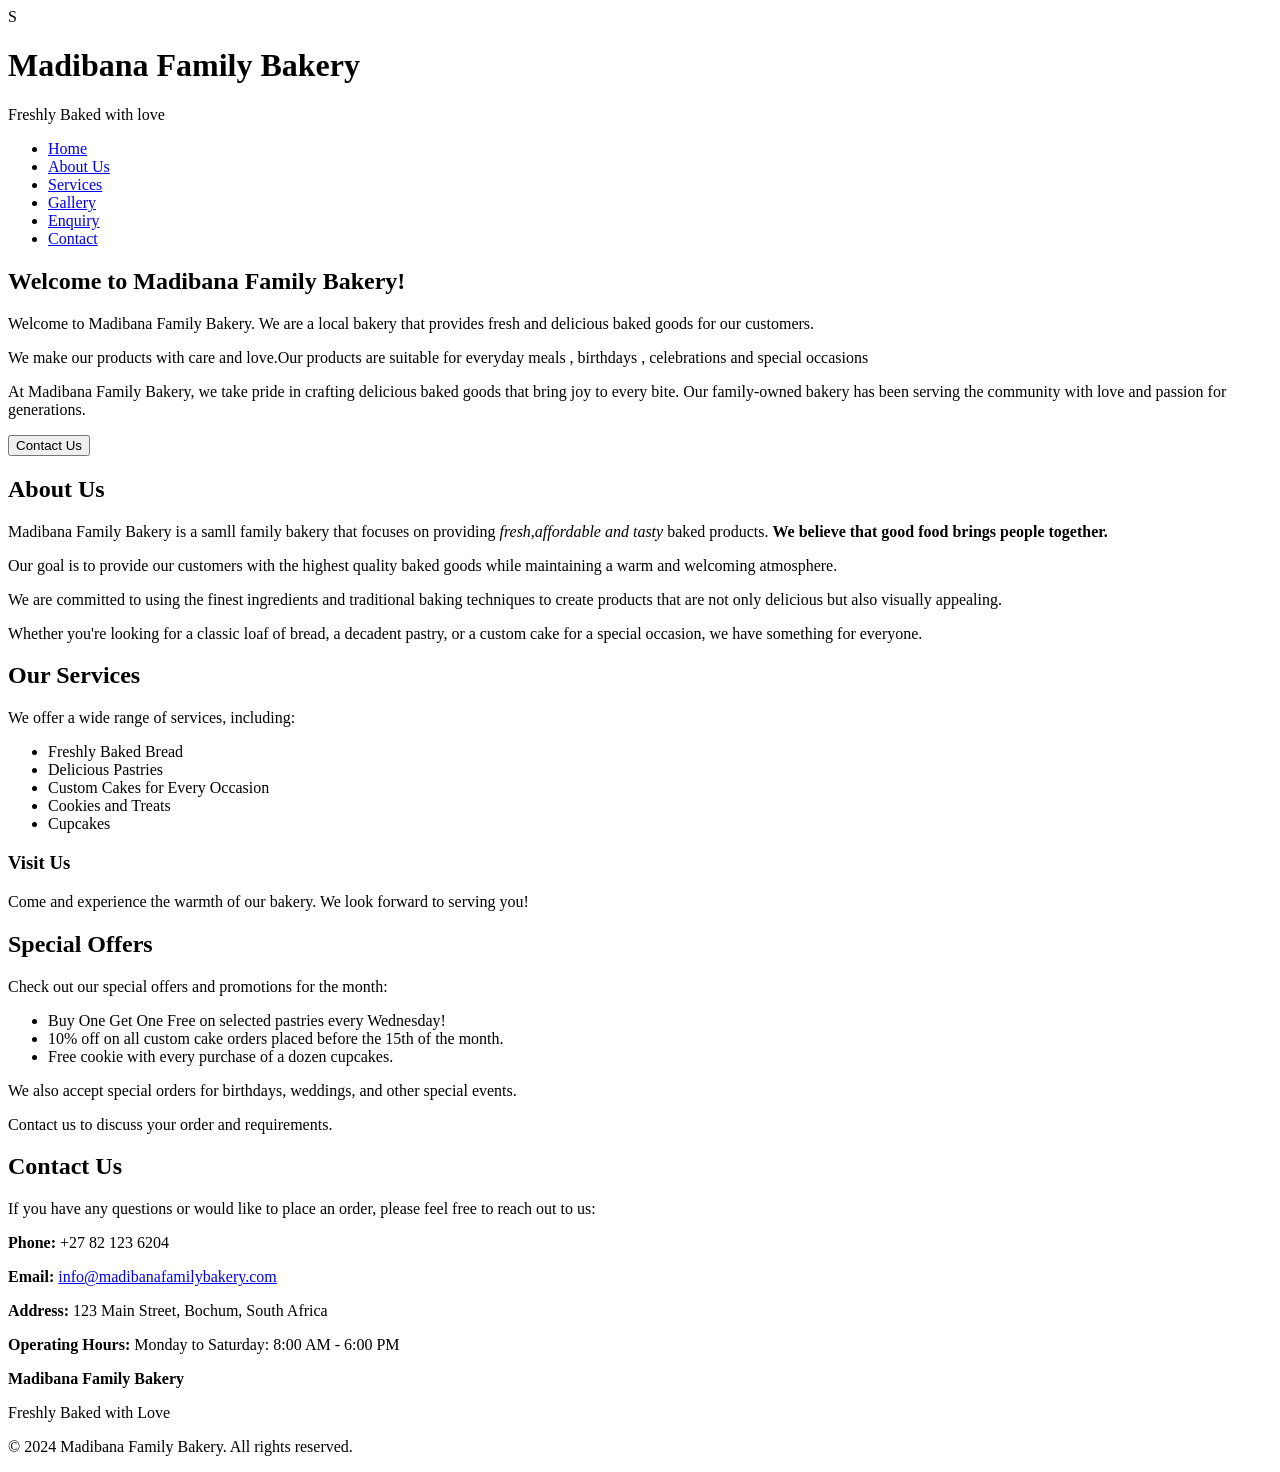
==== index.html @ b7bd1910 "entered codes from another folder" ====
<!DOCTYPE html>
<html lang="en">
<head>
    <meta charset="UTF-8">
    <meta name="viewport" content="width=device-width, initial-scale=1.0">
    <title>Madibana Family Bakery</title>
</head>

<body>

      
    <!-- Header Section -->S
    <header>

        <!---Main Heading of the website-->
        <h1>Madibana Family Bakery</h1>

        <!--slogan for the bakery-->
        <p>Freshly Baked with love </p>

    </header>
    <!-- Navigation Section -->
    <nav>

        <ul>
            <!-- Navigation links to different pages of the website -->
            <li><a href="index.html">Home</a></li>
            <li><a href="about.html">About Us</a></li>
            <li><a href="services.html">Services</a></li>
            <li><a href="gallery.html">Gallery</a></li>
            <li><a href="enquiry.html">Enquiry</a></li>
            <li><a href="contact.html">Contact</a></li>
        </ul>
    </nav>

    <!-- Main Content Section -->
    <main>
        <h2>Welcome to Madibana Family Bakery!</h2>

        <p>Welcome to Madibana Family Bakery. We are a local bakery that provides
             fresh and delicious baked goods for our customers.</p>

             <p> We make our products with care and love.Our products are suitable for everyday meals , birthdays , celebrations 
                and special occasions </p>

        <p>At Madibana Family Bakery, we take pride in crafting delicious
             baked goods that bring joy to every bite. Our family-owned bakery has been 
             serving the community with love and passion for generations.</p>

                <button onclick="window.location.href='contact.html'">Contact Us</button>
             <!--ABOUT THE BAKERY-->
             <section>  

                <h2>About Us</h2>
                <p>Madibana Family Bakery is a samll family bakery that focuses on providing <em>fresh,affordable and tasty</em> baked products.

                    <strong>We believe that good food brings people together.</strong>
                </p>
                
                <p>
                    Our goal is to provide our customers with the highest quality baked goods while maintaining a warm and welcoming atmosphere.

                </p>
                <p>
                    We are committed to using the finest ingredients and traditional baking techniques to create products that are not only 
                    delicious but also visually appealing.
                </p>
                <p>
                    Whether you're looking for a classic loaf of bread, a decadent pastry, or a custom cake for a special occasion, 
                    we have something for everyone.
                </p>

             </section>

           <!--END OF ABOUT SECTION-->


           <!--Our Products-->

           <section>
            <h2>Our Services</h2>

            <!-- List of services offered by the bakery -->
            <p>We offer a wide range of services, including:</p>
            <!--Unordered List of bakery services-->
            <ul>
                <li>Freshly Baked Bread</li>
                <li>Delicious Pastries</li>
                <li>Custom Cakes for Every Occasion</li>
                <li>Cookies and Treats</li>
                <li>Cupcakes</li>
            </ul>


           </section>
           <!--END OF PRODUCTS SECTION-->

         <h3>Visit Us</h3>
        <p>Come and experience the warmth of our bakery. We look forward to serving you!</p>


           <!---Special offers-->

              <section>

                <h2>Special Offers</h2>

                <p>Check out our special offers and promotions for the month:</p>
                <ul>
                 <li>Buy One Get One Free on selected pastries every Wednesday!</li>
                 <li>10% off on all custom cake orders placed before the 15th of the month.</li>
                 <li>Free cookie with every purchase of a dozen cupcakes.</li>
                </ul>
                <p> We also accept special orders for birthdays, weddings, and other special events.</p>
                <p>Contact us to discuss your order and requirements.</p>


                </section>

                <!--END OF SPECIAL OFFERS SECTION-->

                <!--Contact Information Section-->
                <section>
                    <h2>Contact Us</h2>
                    <p>If you have any questions or would like to place an order, please feel free to reach out to us:</p>
                    <p>
                        <strong>Phone:</strong> +27 82 123 6204
                    </p>
                    <p>
                        <strong>Email:</strong>
                        <a href="mailto:info@madibanafamilybakery.com">
                            info@madibanafamilybakery.com
                        </a>
                    </p>
                

                    <P> 
                        <strong>Address:</strong>
                         123 Main Street, Bochum, South Africa
                    </P>

                    <p>
                        <strong>Operating Hours:</strong> 
                        Monday to Saturday: 8:00 AM - 6:00 PM
                    </p>
                </section>
                
    </main>

    <!-- Footer Section -->
    <footer>
        <p>
            <strong>Madibana Family Bakery</strong>
        </p>

        <p> 
            Freshly Baked with Love
        </p>
        <p>&copy; 2024 Madibana Family Bakery. All rights reserved.</p>
    </footer>

      
</body>
</html>
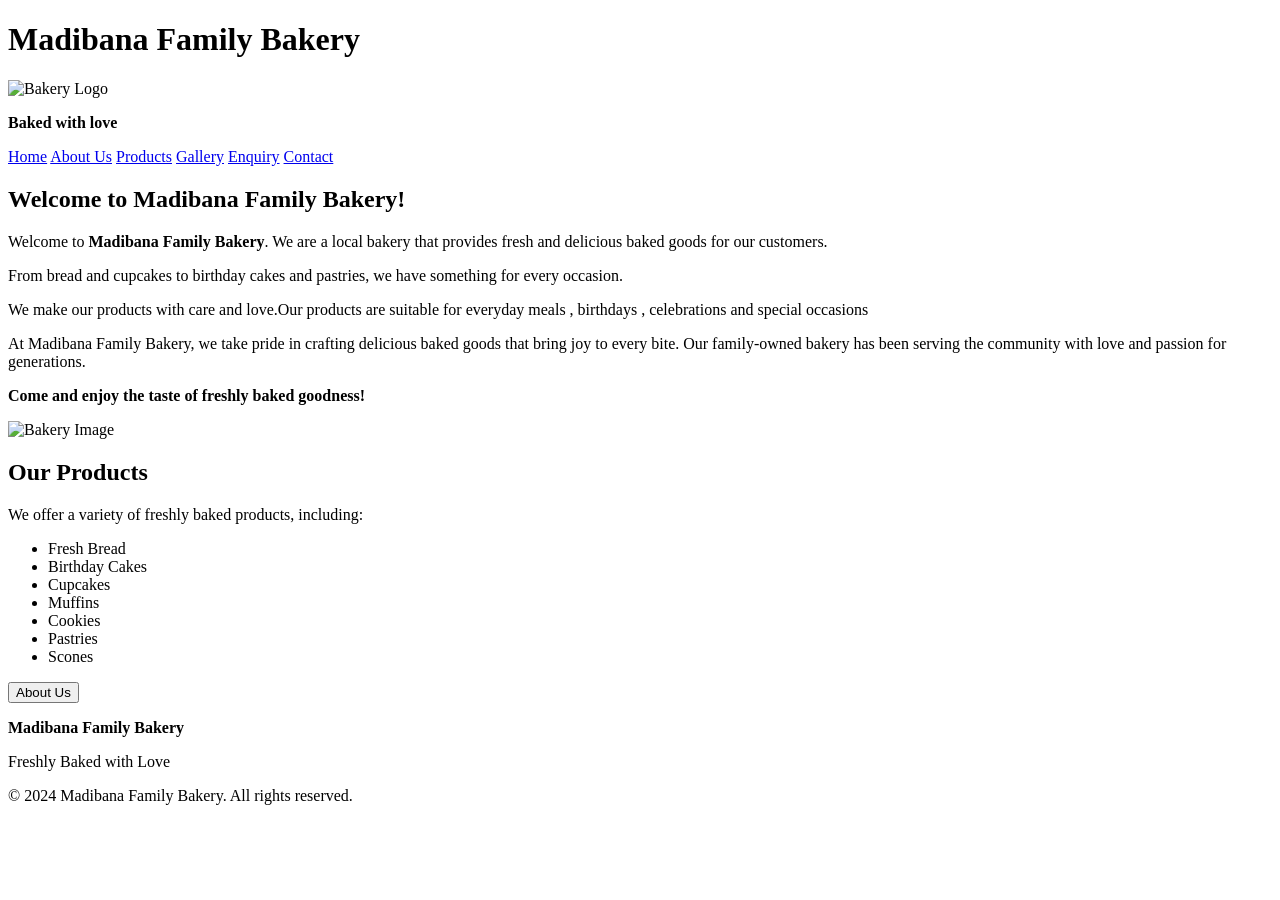
==== commit fa718520: "gallery.html and index.html adding a new folder and some changes in the home" ====
--- a/index.html
+++ b/index.html
@@ -9,144 +9,96 @@
 <body>
 
       
-    <!-- Header Section -->S
+    <!-- Header Section -->
     <header>
 
         <!---Main Heading of the website-->
         <h1>Madibana Family Bakery</h1>
-
+         <!--logo-->
+         <img src ="bakery logo.jpg"
+         alt="Bakery Logo"
+          width="400" 
+          height="400">
         <!--slogan for the bakery-->
-        <p>Freshly Baked with love </p>
-
+        <p>
+            <strong>Baked with love</strong>
+        </p>
     </header>
     <!-- Navigation Section -->
     <nav>
 
-        <ul>
+        
             <!-- Navigation links to different pages of the website -->
-            <li><a href="index.html">Home</a></li>
-            <li><a href="about.html">About Us</a></li>
-            <li><a href="services.html">Services</a></li>
-            <li><a href="gallery.html">Gallery</a></li>
-            <li><a href="enquiry.html">Enquiry</a></li>
-            <li><a href="contact.html">Contact</a></li>
-        </ul>
+            <a href="index.html">Home</a>
+            <a href="about.html">About Us</a>
+            <a href="products.html">Products</a>
+            <a href="gallery.html">Gallery</a>
+            <a href="enquiry.html">Enquiry</a>
+            <a href="contact.html">Contact</a>
+        
     </nav>
 
     <!-- Main Content Section -->
     <main>
+    <section>
         <h2>Welcome to Madibana Family Bakery!</h2>
 
-        <p>Welcome to Madibana Family Bakery. We are a local bakery that provides
+        <p>Welcome to <strong>Madibana Family Bakery</strong>. We are a local bakery that provides
              fresh and delicious baked goods for our customers.</p>
 
-             <p> We make our products with care and love.Our products are suitable for everyday meals , birthdays , celebrations 
+        <p>
+        From bread and cupcakes to birthday cakes and pastries,
+        we have something for every occasion.
+        </p>
+
+
+       <p> We make our products with care and love.Our products are suitable for everyday meals , birthdays , celebrations 
                 and special occasions </p>
 
         <p>At Madibana Family Bakery, we take pride in crafting delicious
              baked goods that bring joy to every bite. Our family-owned bakery has been 
              serving the community with love and passion for generations.</p>
 
-                <button onclick="window.location.href='contact.html'">Contact Us</button>
-             <!--ABOUT THE BAKERY-->
-             <section>  
+              <p>
+        <strong>Come and enjoy the taste of freshly baked goodness!</strong>
+             </p>
 
-                <h2>About Us</h2>
-                <p>Madibana Family Bakery is a samll family bakery that focuses on providing <em>fresh,affordable and tasty</em> baked products.
+             <!--- Image of the bakery -->
+             <img src="image of the bakery.jpg"
+             alt="Bakery Image" 
+             width="800"
+              height="550">
 
-                    <strong>We believe that good food brings people together.</strong>
-                </p>
-                
-                <p>
-                    Our goal is to provide our customers with the highest quality baked goods while maintaining a warm and welcoming atmosphere.
+         </section>
+          <!--
+             POPULAR PRODUCTS
+              -->
+        <section>
 
-                </p>
-                <p>
-                    We are committed to using the finest ingredients and traditional baking techniques to create products that are not only 
-                    delicious but also visually appealing.
-                </p>
-                <p>
-                    Whether you're looking for a classic loaf of bread, a decadent pastry, or a custom cake for a special occasion, 
-                    we have something for everyone.
-                </p>
+            <h2>Our Products</h2>
 
-             </section>
+            <p>
+                We offer a variety of freshly baked products,
+                including:
+            </p>
 
-           <!--END OF ABOUT SECTION-->
+            <!-- Unordered list -->
+            <ul>
 
+                <li>Fresh Bread</li>
+                <li>Birthday Cakes</li>
+                <li>Cupcakes</li>
+                <li>Muffins</li>
+                <li>Cookies</li>
+                <li>Pastries</li>
+                 <li>Scones</li>
 
-           <!--Our Products-->
-
-           <section>
-            <h2>Our Services</h2>
-
-            <!-- List of services offered by the bakery -->
-            <p>We offer a wide range of services, including:</p>
-            <!--Unordered List of bakery services-->
-            <ul>
-                <li>Freshly Baked Bread</li>
-                <li>Delicious Pastries</li>
-                <li>Custom Cakes for Every Occasion</li>
-                <li>Cookies and Treats</li>
-                <li>Cupcakes</li>
             </ul>
 
-
-           </section>
-           <!--END OF PRODUCTS SECTION-->
-
-         <h3>Visit Us</h3>
-        <p>Come and experience the warmth of our bakery. We look forward to serving you!</p>
-
-
-           <!---Special offers-->
-
-              <section>
-
-                <h2>Special Offers</h2>
-
-                <p>Check out our special offers and promotions for the month:</p>
-                <ul>
-                 <li>Buy One Get One Free on selected pastries every Wednesday!</li>
-                 <li>10% off on all custom cake orders placed before the 15th of the month.</li>
-                 <li>Free cookie with every purchase of a dozen cupcakes.</li>
-                </ul>
-                <p> We also accept special orders for birthdays, weddings, and other special events.</p>
-                <p>Contact us to discuss your order and requirements.</p>
-
-
-                </section>
-
-                <!--END OF SPECIAL OFFERS SECTION-->
-
-                <!--Contact Information Section-->
-                <section>
-                    <h2>Contact Us</h2>
-                    <p>If you have any questions or would like to place an order, please feel free to reach out to us:</p>
-                    <p>
-                        <strong>Phone:</strong> +27 82 123 6204
-                    </p>
-                    <p>
-                        <strong>Email:</strong>
-                        <a href="mailto:info@madibanafamilybakery.com">
-                            info@madibanafamilybakery.com
-                        </a>
-                    </p>
-                
-
-                    <P> 
-                        <strong>Address:</strong>
-                         123 Main Street, Bochum, South Africa
-                    </P>
-
-                    <p>
-                        <strong>Operating Hours:</strong> 
-                        Monday to Saturday: 8:00 AM - 6:00 PM
-                    </p>
-                </section>
-                
-    </main>
-
+           
+        </section>
+        <a href="about.html"><button>About Us</button></a>
+            
     <!-- Footer Section -->
     <footer>
         <p>
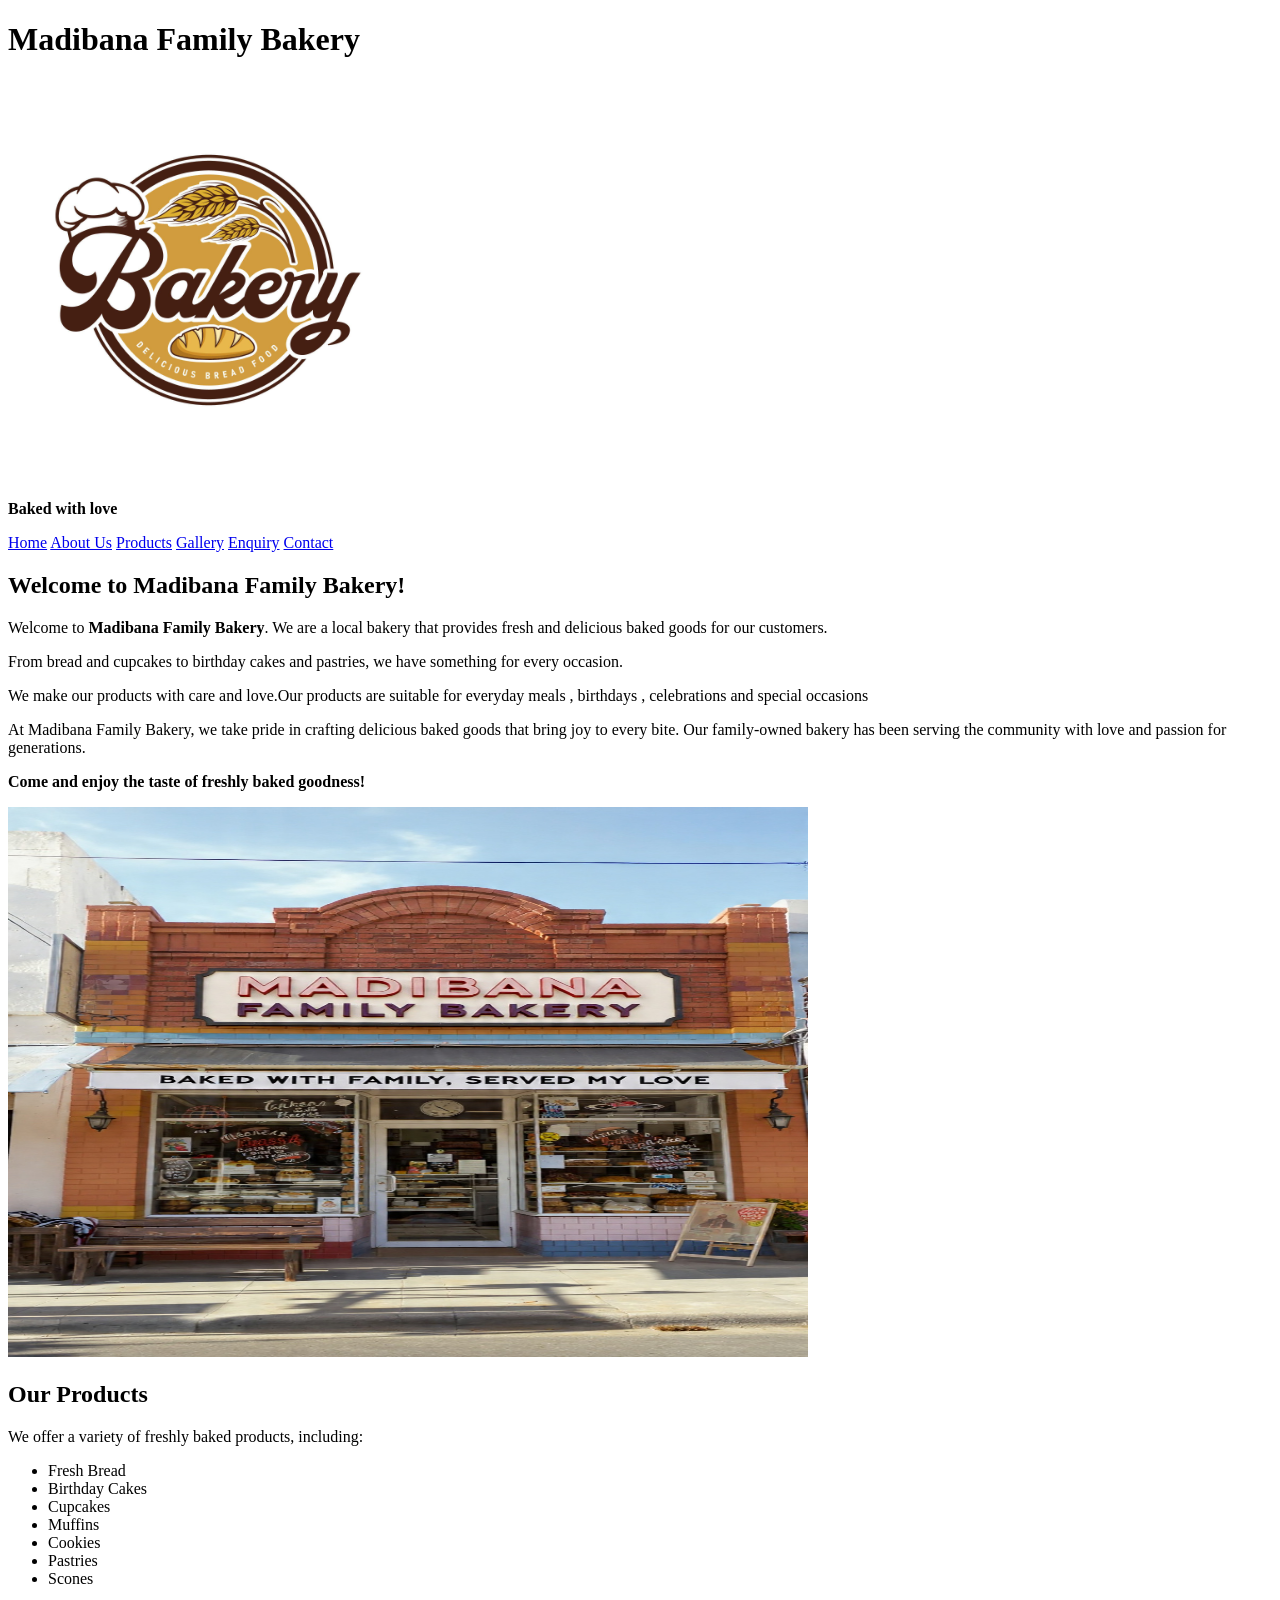
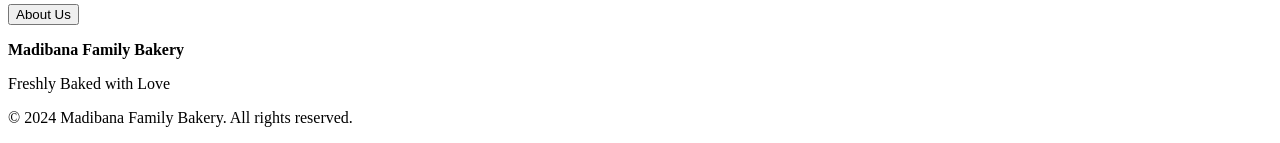
==== commit 40f671b9: "html files added a video and images" ====
--- a/index.html
+++ b/index.html
@@ -15,7 +15,7 @@
         <!---Main Heading of the website-->
         <h1>Madibana Family Bakery</h1>
          <!--logo-->
-         <img src ="bakery logo.jpg"
+         <img src ="images/bakery logo.jpg"
          alt="Bakery Logo"
           width="400" 
           height="400">
@@ -31,7 +31,7 @@
             <!-- Navigation links to different pages of the website -->
             <a href="index.html">Home</a>
             <a href="about.html">About Us</a>
-            <a href="products.html">Products</a>
+            <a href="product.html">Products</a>
             <a href="gallery.html">Gallery</a>
             <a href="enquiry.html">Enquiry</a>
             <a href="contact.html">Contact</a>
@@ -64,7 +64,7 @@
              </p>
 
              <!--- Image of the bakery -->
-             <img src="image of the bakery.jpg"
+             <img src="images/image of the bakery.jpg"
              alt="Bakery Image" 
              width="800"
               height="550">
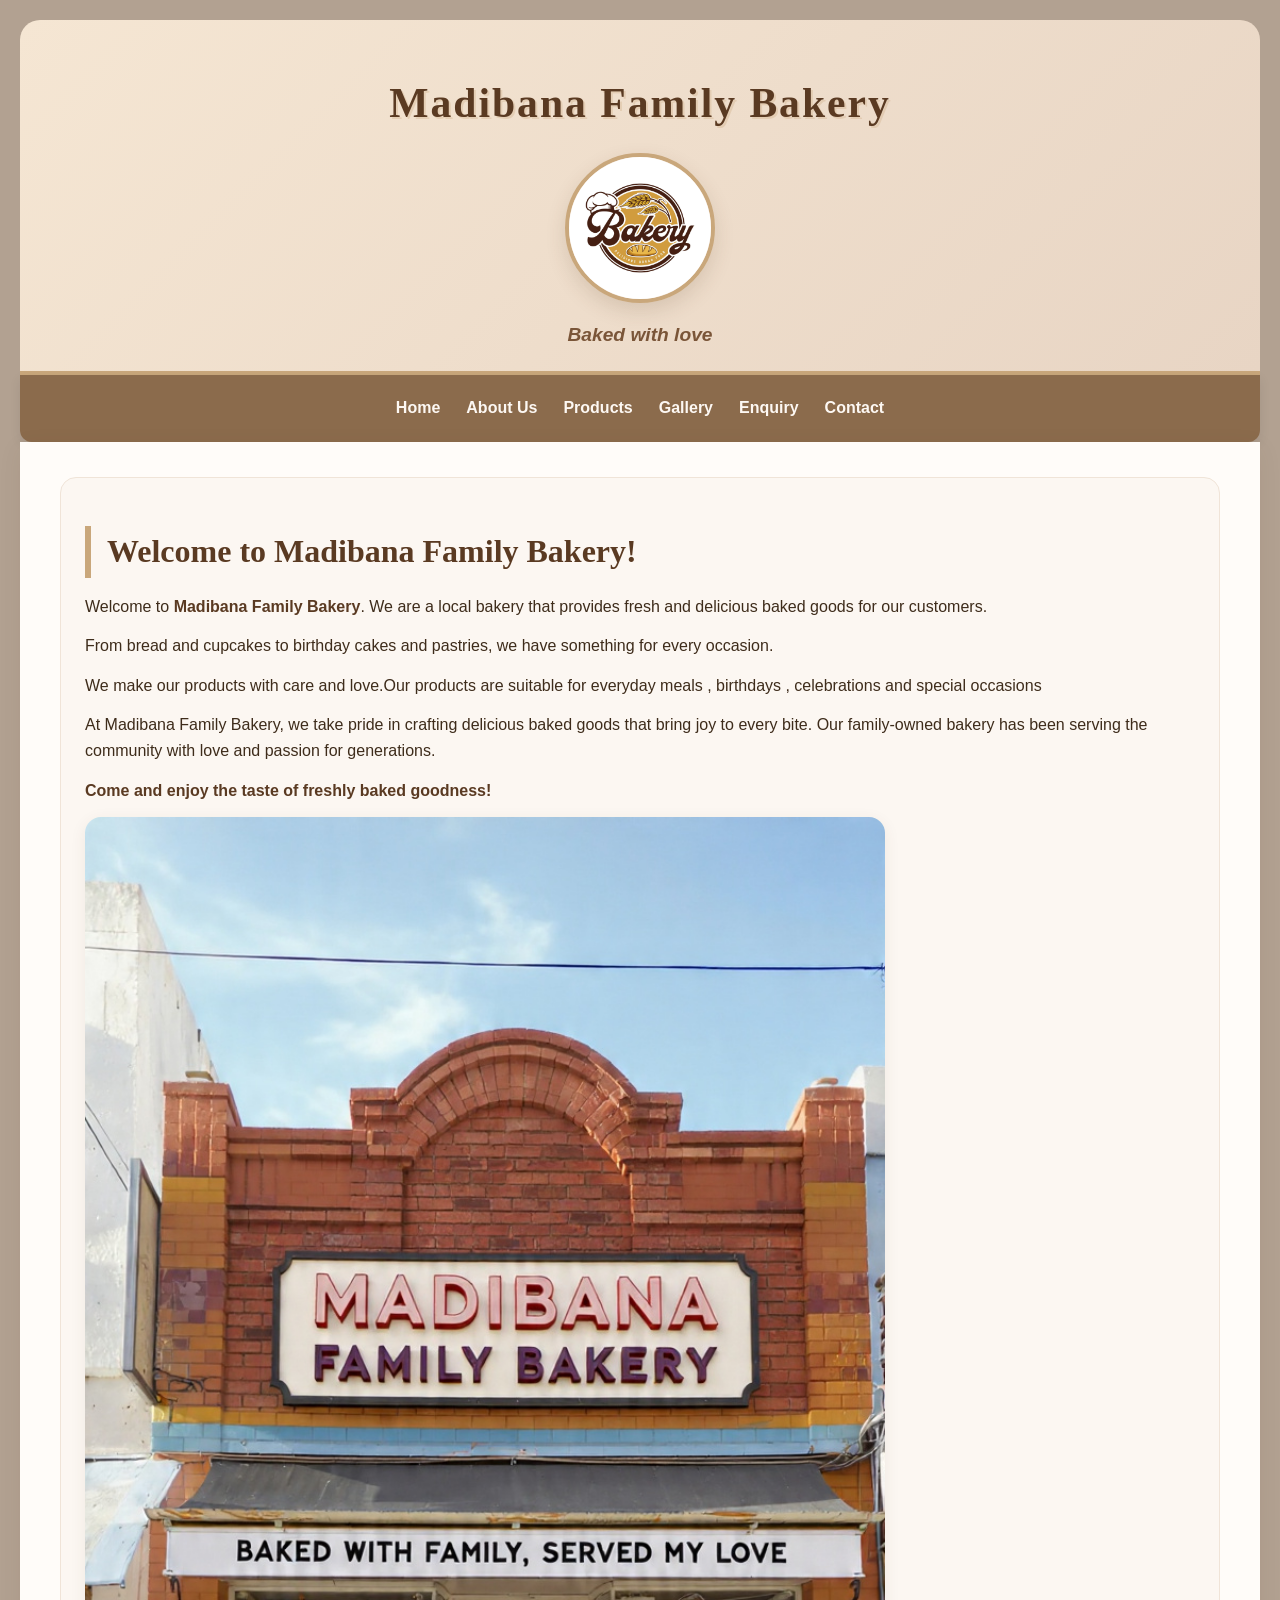
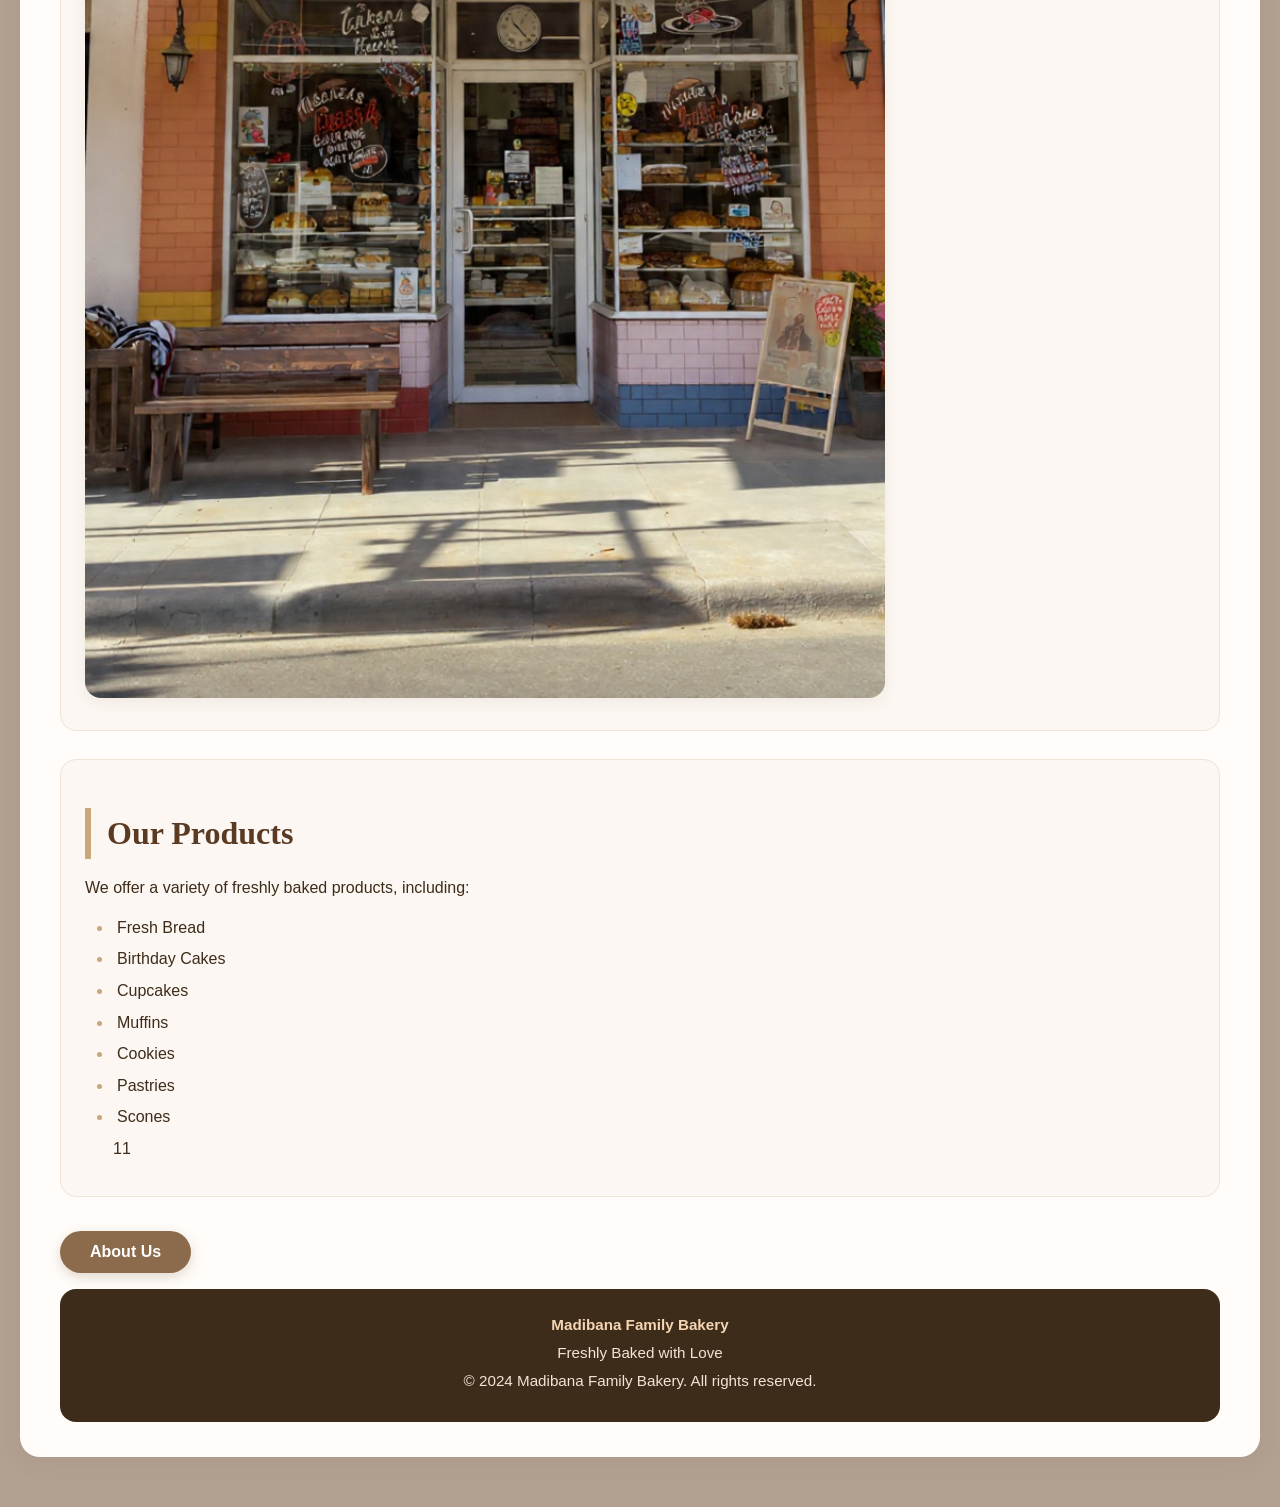
==== commit 7d018b84: "Update index.html" ====
--- a/index.html
+++ b/index.html
@@ -4,6 +4,7 @@
     <meta charset="UTF-8">
     <meta name="viewport" content="width=device-width, initial-scale=1.0">
     <title>Madibana Family Bakery</title>
+     <link rel = "stylesheet" href="css/style.css">
 </head>
 
 <body>
@@ -91,7 +92,7 @@
                 <li>Muffins</li>
                 <li>Cookies</li>
                 <li>Pastries</li>
-                 <li>Scones</li>
+                 <li>Scones</li>11
 
             </ul>
 
--- a/css/style.css
+++ b/css/style.css
@@ -0,0 +1,617 @@
+*
+
+/*============================================================
+ MADIBANA BAKERY EXTERNAL CSS STYLESHEET
+ =============================================================*/
+ {
+
+    margin: 0;
+    padding: 0;
+    box-sizing: border-box;
+}
+
+/*====================================================
+ 1. TAG SELECTORS
+ Appie a broad style to the entrie page.
+ The body selector affect all content inside the <body> tag.
+ =============================================================*/
+
+body {
+    font-family: 'Segoe UI', Tahoma, Geneva, Verdana, sans-serif;
+    background: #b2a191;
+    color: #3e2c1b;
+    line-height: 1.6;
+    padding: 20px;
+}
+
+/*====================================================
+ 2. GROUPING SELECTORS(HEADINGS)
+ Applies the same style to multiple elements.
+ This is useful for headings (h1, h2, h3, etc.)
+ that share similar styles.
+ =============================================================*/
+
+h1,
+h2,
+h3{
+    font-family: 'Georgia', serif;
+    color: #5a3a22;
+    margin-bottom: 12px;
+}
+
+/* ---------- HEADER ---------- */
+header {
+    background: linear-gradient(135deg, #f5e6d3, #e8d5c4);
+    text-align: center;
+    padding: 50px 20px 20px;
+    border-radius: 20px 20px 0 0;
+    border-bottom: 4px solid #c9a77b;
+}
+
+header h1 {
+    font-size: 2.6rem;
+    color: #5a3a22;
+    letter-spacing: 2px;
+    text-shadow: 2px 2px 0 rgba(201, 167, 123, 0.3);
+    margin-bottom: 6px;
+}
+
+header img {
+    border-radius: 50%;
+    border: 4px solid #c9a77b;
+    box-shadow: 0 8px 20px rgba(90, 58, 34, 0.15);
+    max-width: 150px;
+    height: auto;
+    margin: 10px 0;
+}
+
+header p {
+    font-size: 1.2rem;
+    color: #7a5538;
+    font-style: italic;
+}
+
+/* ====================== NAVIGATION =============== */
+nav {
+    background: #8b6b4c;
+    padding: 14px 20px;
+    border-radius: 0 0 12px 12px;
+    display: flex;
+    flex-wrap: wrap;
+    justify-content: center;
+    gap: 6px 18px;
+    box-shadow: 0 4px 12px rgba(0, 0, 0, 0.08);
+}
+
+nav a {
+    color: #fdf8f3;
+    text-decoration: none;
+    font-weight: 600;
+    font-size: 1rem;
+    padding: 6px 4px;
+    border-bottom: 2px solid transparent;
+    transition: 0.25s ease;
+}
+
+nav a:hover {
+    border-bottom-color: #f5d6b3;
+    color: #f5d6b3;
+    transform: translateY(-1px);
+}
+
+/* ---------- MAIN CONTENT ---------- */
+main {
+    background: #fffcf9;
+    padding: 35px 40px;
+    border-radius: 0 0 20px 20px;
+    box-shadow: 0 6px 24px rgba(90, 58, 34, 0.07);
+    margin-bottom: 30px;
+}
+
+main h2 {
+    font-size: 2rem;
+    color: #5a3a22;
+    border-left: 6px solid #c9a77b;
+    padding-left: 16px;
+    margin: 28px 0 16px 0;
+}
+
+main h3 {
+    font-size: 1.4rem;
+    color: #7a5538;
+    margin: 24px 0 10px 0;
+}
+
+main h4 {
+    font-size: 1.2rem;
+    color: #7a5538;
+    margin: 20px 0 8px 0;
+}
+
+main p {
+    margin-bottom: 14px;
+}
+
+main strong {
+    color: #5a3a22;
+}
+
+/* ---------- SECTIONS ---------- */
+section {
+    background: #fcf7f2;
+    padding: 20px 24px;
+    border-radius: 16px;
+    margin-bottom: 28px;
+    border: 1px solid #f0e4d8;
+    transition: 0.2s;
+}
+
+section:hover {
+    border-color: #dcc4b0;
+    background: #fdfaf7;
+}
+
+/* ---------- LISTS ---------- */
+ul,
+ol {
+    padding-left: 28px;
+    margin: 10px 0 14px 0;
+}
+
+ul li,
+ol li {
+    margin-bottom: 6px;
+    padding-left: 4px;
+}
+
+ul li::marker {
+    color: #c9a77b;
+}
+
+ol li::marker {
+    color: #8b6b4c;
+    font-weight: 600;
+}
+
+/* ---------- TABLES ---------- */
+table {
+    width: 100%;
+    border-collapse: collapse;
+    background: #fffcf9;
+    border-radius: 14px;
+    overflow: hidden;
+    box-shadow: 0 2px 12px rgba(90, 58, 34, 0.06);
+    margin: 14px 0 10px 0;
+}
+
+table th {
+    background: #8b6b4c;
+    color: #fdf8f3;
+    font-weight: 600;
+    padding: 12px 14px;
+    text-align: left;
+}
+
+table td {
+    padding: 12px 14px;
+    border-bottom: 1px solid #f0e4d8;
+    vertical-align: middle;
+}
+
+table tr:last-child td {
+    border-bottom: none;
+}
+
+table tr:hover td {
+    background: #f8f0e9;
+}
+
+table img {
+    border-radius: 10px;
+    box-shadow: 0 2px 8px rgba(0, 0, 0, 0.06);
+    max-width: 100%;
+    height: auto;
+}
+
+/* ---------- IMAGES (general) ---------- */
+main img:not(table img) {
+    border-radius: 16px;
+    box-shadow: 0 4px 16px rgba(90, 58, 34, 0.08);
+    max-width: 100%;
+    height: auto;
+    margin: 8px 0 12px 0;
+    display: block;
+}
+
+/* ---------- FORMS ---------- */
+form {
+    background: #fcf7f2;
+    padding: 28px 30px;
+    border-radius: 18px;
+    border: 1px solid #f0e4d8;
+    max-width: 720px;
+}
+
+form label {
+    font-weight: 600;
+    color: #5a3a22;
+    display: inline-block;
+    margin-top: 6px;
+}
+
+form input,
+form select,
+form textarea {
+    width: 100%;
+    padding: 10px 14px;
+    border: 2px solid #e8d5c4;
+    border-radius: 10px;
+    font-size: 1rem;
+    background: #fffcf9;
+    transition: 0.25s;
+    font-family: inherit;
+    margin-top: 3px;
+}
+
+form input:focus,
+form select:focus,
+form textarea:focus {
+    outline: none;
+    border-color: #c9a77b;
+    box-shadow: 0 0 0 4px rgba(201, 167, 123, 0.15);
+}
+
+form input[type="radio"],
+form input[type="checkbox"] {
+    width: auto;
+    margin-right: 6px;
+    accent-color: #8b6b4c;
+}
+
+form input[type="submit"],
+form input[type="reset"] {
+    width: auto;
+    padding: 12px 32px;
+    border: none;
+    border-radius: 40px;
+    font-weight: 700;
+    font-size: 1rem;
+    cursor: pointer;
+    transition: 0.25s;
+    margin-right: 10px;
+    margin-top: 8px;
+}
+
+form input[type="submit"] {
+    background: #8b6b4c;
+    color: #fff;
+}
+
+form input[type="submit"]:hover {
+    background: #5a3a22;
+    transform: translateY(-2px);
+    box-shadow: 0 6px 16px rgba(90, 58, 34, 0.2);
+}
+
+form input[type="reset"] {
+    background: #e8d5c4;
+    color: #5a3a22;
+}
+
+form input[type="reset"]:hover {
+    background: #dcc4b0;
+}
+
+/* ---------- BUTTONS (standalone) ---------- */
+button,
+.button {
+    display: inline-block;
+    background: #8b6b4c;
+    color: #fff;
+    border: none;
+    padding: 12px 30px;
+    border-radius: 40px;
+    font-weight: 700;
+    font-size: 1rem;
+    cursor: pointer;
+    transition: 0.25s;
+    text-decoration: none;
+    box-shadow: 0 4px 12px rgba(139, 107, 76, 0.25);
+    margin: 6px 6px 6px 0;
+}
+
+button:hover,
+.button:hover {
+    background: #5a3a22;
+    transform: translateY(-2px);
+    box-shadow: 0 8px 20px rgba(90, 58, 34, 0.25);
+}
+
+a button {
+    background: #8b6b4c;
+    color: #fff;
+}
+
+/* ---------- IFRAME (Google Maps) ---------- */
+iframe {
+    border-radius: 16px;
+    box-shadow: 0 4px 16px rgba(90, 58, 34, 0.08);
+    max-width: 100%;
+    border: 2px solid #e8d5c4;
+}
+
+/* ---------- FOOTER ---------- */
+footer {
+    background: #3e2c1b;
+    color: #f0e4d8;
+    text-align: center;
+    padding: 24px 20px;
+    border-radius: 16px;
+    margin-top: 10px;
+}
+
+footer p {
+    margin-bottom: 4px;
+    font-size: 0.95rem;
+}
+
+footer strong {
+    color: #f5d6b3;
+}
+
+.gallery-flex-wrapper {
+    display: flex;
+    flex-wrap: wrap;
+    gap: 1.5rem;
+    justify-content: center;
+    margin-top: 2rem;
+}
+
+.gallery-card {
+    background-color: white;
+    border: 1px solid #ddd;
+    border-radius: 0.75rem;
+    padding: 1rem;
+    flex: 1 1 30%;
+    max-width: 350px;
+    box-shadow: 0 0.25rem 0.5rem rgba(0, 0, 0, 0.1);
+    transition: transform 0.3s ease, box-shadow 0.3s ease;
+}
+
+/* ---------- RESPONSIVE ---------- */
+@media (max-width: 768px) {
+    body {
+        padding: 10px;
+    }
+
+    header h1 {
+        font-size: 2rem;
+    }
+
+    header img {
+        max-width: 110px;
+    }
+
+    nav {
+        gap: 4px 12px;
+        padding: 12px 14px;
+    }
+
+    nav a {
+        font-size: 0.85rem;
+    }
+
+    main {
+        padding: 20px 16px;
+    }
+
+    main h2 {
+        font-size: 1.5rem;
+    }
+
+    section {
+        padding: 16px;
+    }
+
+    table {
+        font-size: 0.85rem;
+    }
+
+    table th,
+    table td {
+        padding: 8px 10px;
+    }
+
+    table img {
+        max-width: 80px;
+        height: auto;
+    }
+
+    form {
+        padding: 18px 16px;
+    }
+
+    form input[type="submit"],
+    form input[type="reset"] {
+        width: 100%;
+        margin-bottom: 8px;
+        justify-content: center;
+        text-align: center;
+    }
+
+    iframe {
+        height: 250px;
+    }
+}
+
+@media (max-width: 480px) {
+    header h1 {
+        font-size: 1.6rem;
+    }
+
+    nav a {
+        font-size: 0.75rem;
+        padding: 4px 2px;
+    }
+
+    table {
+        font-size: 0.7rem;
+    }
+
+    table th,
+    table td {
+        padding: 4px 6px;
+    }
+
+    table img {
+        max-width: 60px;
+    }
+
+    main h2 {
+        font-size: 1.2rem;
+        padding-left: 10px;
+    }
+
+    main h3 {
+        font-size: 1.1rem;
+    }
+    
+ /* =========================================
+        GALLERY SECTION
+   ========================================= */
+
+.gallery-section {
+    text-align: center;
+    padding: 2rem 0;
+}
+
+/* =========================================
+   FLEXBOX GALLERY
+   ========================================= */
+
+/*
+   display: flex changes the container
+   into a Flexbox layout.
+*/
+.gallery-flex-wrapper {
+    display: flex;
+
+    /*
+       Allows the cards to move onto
+       the next line when necessary.
+    */
+    flex-wrap: wrap;
+
+    /*
+       Adds space between the cards.
+    */
+    gap: 1.5rem;
+
+    /*
+       Centers the cards inside the page.
+    */
+    justify-content: center;
+
+    margin-top: 2rem;
+}
+
+/* Individual gallery card */
+.gallery-card {
+    background-color: white;
+
+    border: 1px solid #ddd;
+    border-radius: 0.75rem;
+
+    padding: 1rem;
+
+    /*
+       flex-basis gives each card a starting width.
+       Three cards can fit across a large screen.
+    */
+    flex: 1 1 30%;
+
+    /*
+       Prevents cards from becoming too wide.
+    */
+    max-width: 350px;
+
+    box-shadow: 0 0.25rem 0.5rem rgba(0, 0, 0, 0.1);
+
+    transition: transform 0.3s ease,
+                box-shadow 0.3s ease;
+}
+
+/* Card hover effect */
+.gallery-card:hover {
+    transform: translateY(-0.5rem);
+
+    box-shadow: 0 0.75rem 1.2rem rgba(0, 0, 0, 0.2);
+}
+
+/* Gallery images */
+.gallery-card img {
+    width: 100%;
+    height: 220px;
+
+    object-fit: cover;
+    max-width: 100%;
+
+    border-radius: 0.5rem;
+}
+
+/* Image hover effect */
+.gallery-card img:hover {
+    opacity: 0.85;
+}
+
+/* Gallery headings */
+.gallery-card h3 {
+    color: #8b4513;
+    font-size: 1.3rem;
+    margin-top: 1rem;
+}
+
+/* Gallery text */
+.gallery-card p {
+    font-size: 1rem;
+}
+
+/* =========================================
+   TABLET RESPONSIVE DESIGN
+   ========================================= */
+
+@media screen and (max-width: 768px) {
+
+    /*
+       Two cards can fit across the screen.
+    */
+    .gallery-card {
+        flex: 1 1 45%;
+        max-width: 45%;
+    }
+
+    .gallery-card img {
+        height: 200px;
+    }
+}
+
+/* =========================================
+   MOBILE RESPONSIVE DESIGN
+   ========================================= */
+
+@media screen and (max-width: 480px) {
+
+    /*
+       One card takes the full available width.
+    */
+    .gallery-card {
+        flex: 1 1 100%;
+        max-width: 100%;
+    }
+
+    .gallery-card img {
+        height: 230px;
+    }
+
+}
+}
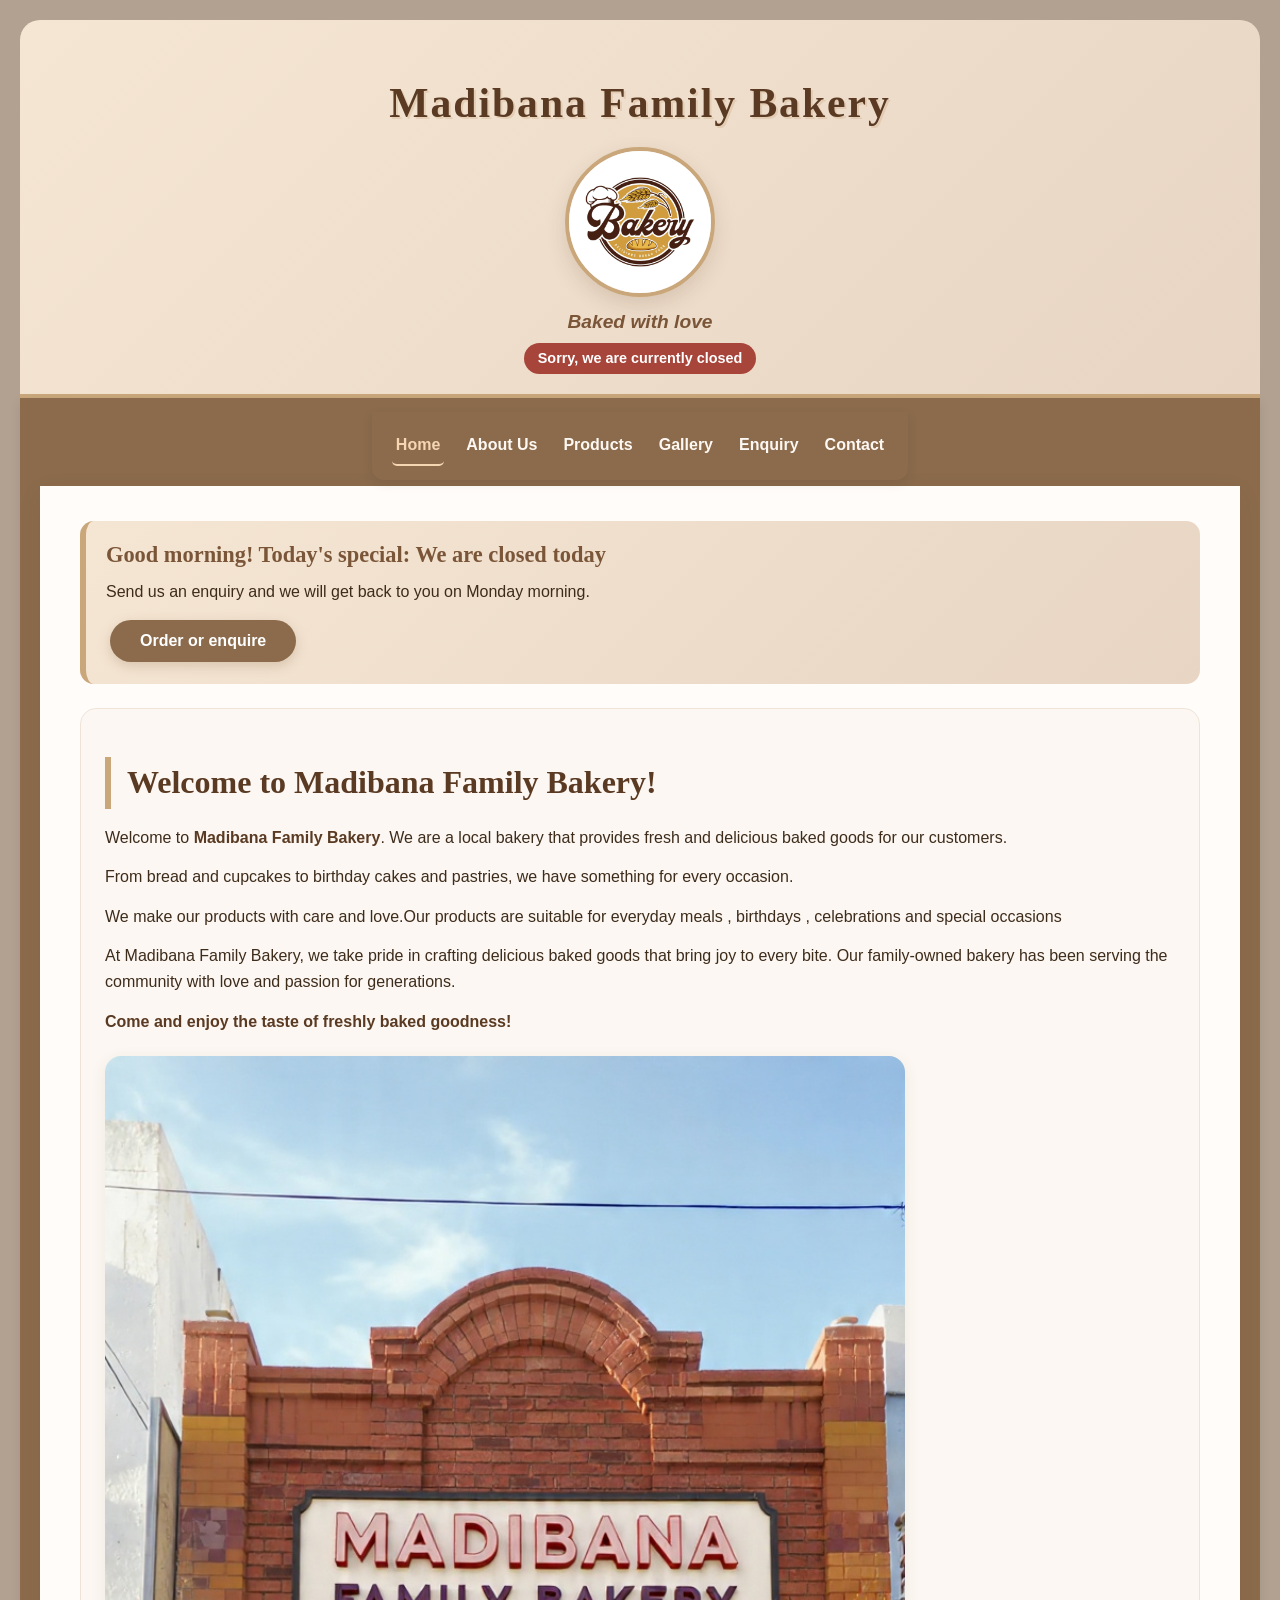
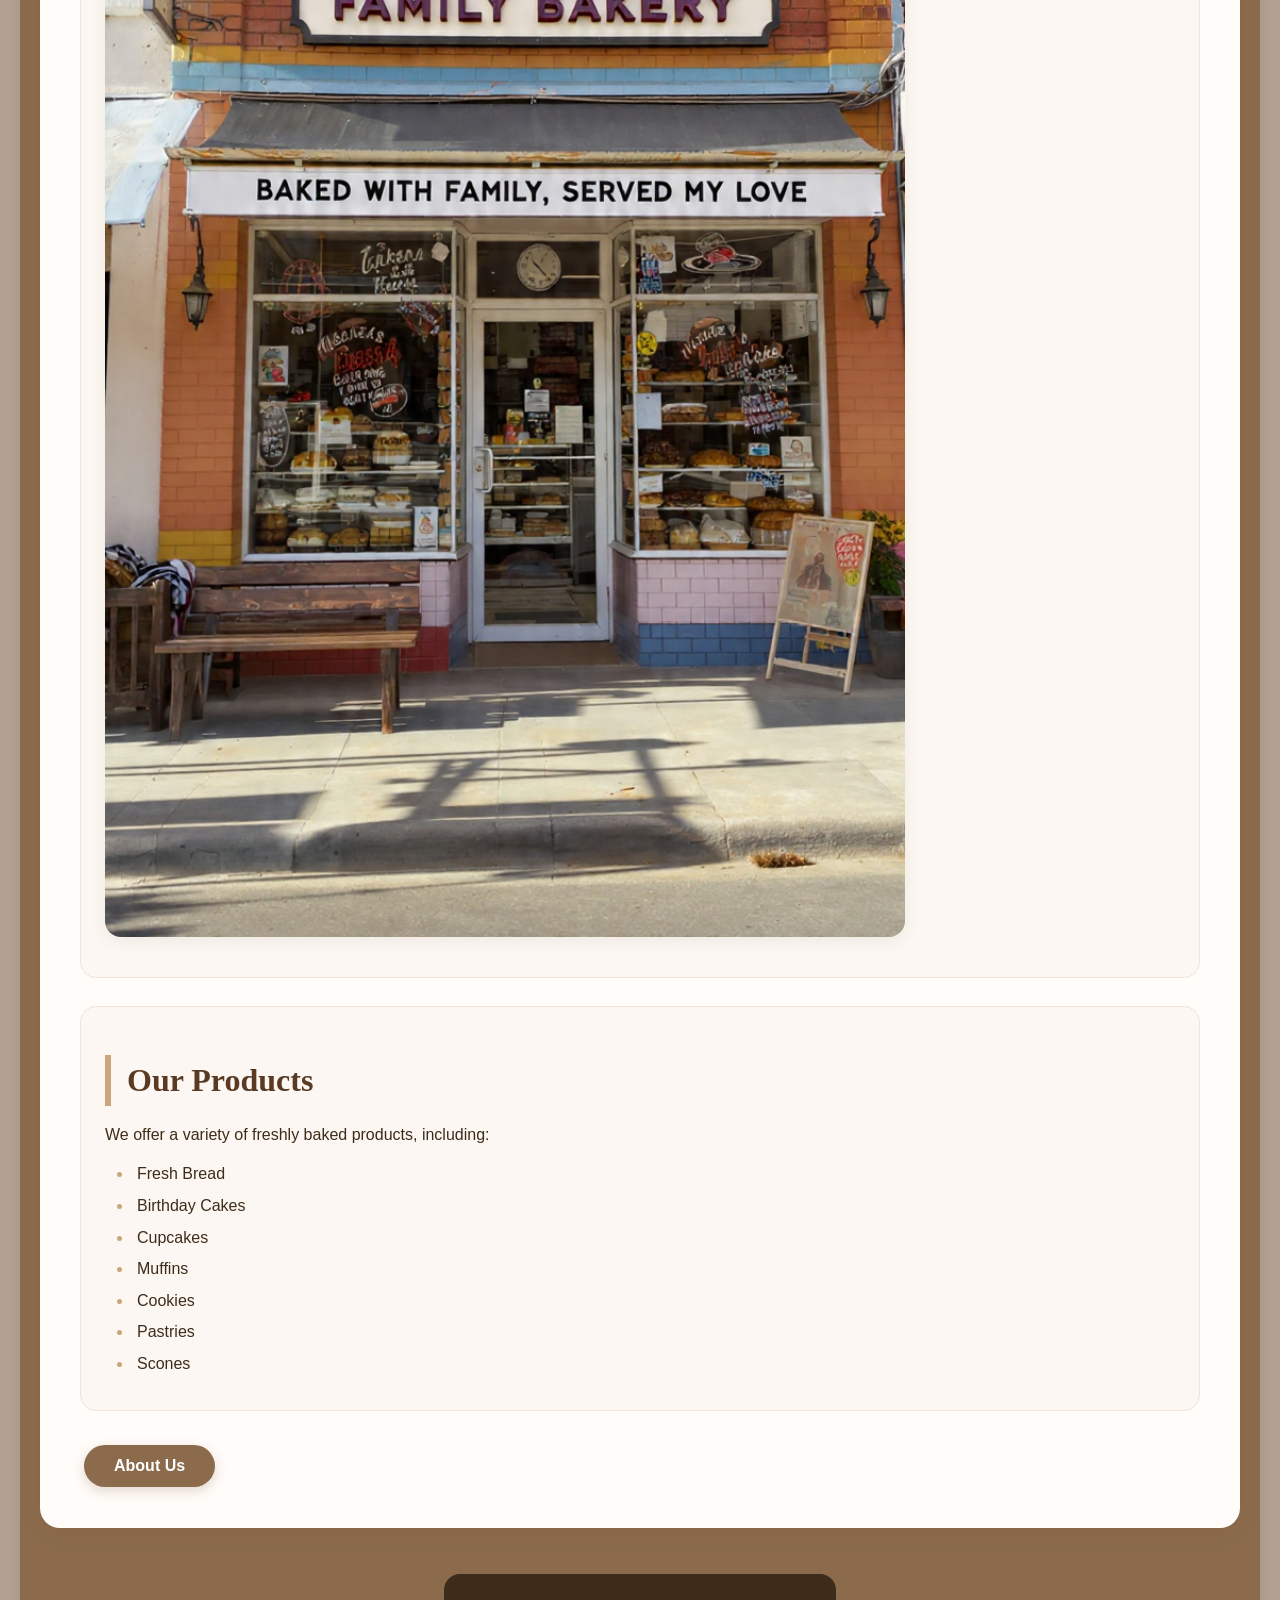
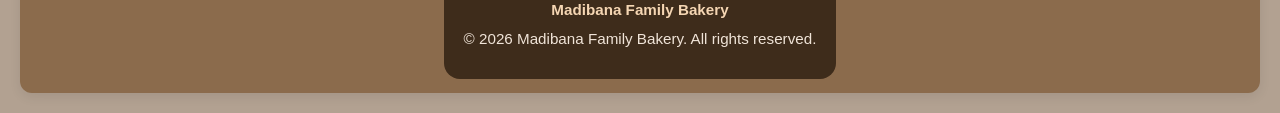
==== commit 7c0e3e4c: "changes in the HTML, CSS and add JS made changes in the HTML,CSS and added JS/script" ====
--- a/index.html
+++ b/index.html
@@ -3,8 +3,20 @@
 <head>
     <meta charset="UTF-8">
     <meta name="viewport" content="width=device-width, initial-scale=1.0">
-    <title>Madibana Family Bakery</title>
+    <title>Madibana Family Bakery | Freshly Baked Goods in Bochum</title>
+    
+    <meta name="description" 
+    content="Welcome to Madibana Family Bakery  in Bochum , South Africa. Explore our fresh bread, cakes, cupcakes, and pastries.">
+
+    <meta name="keywords" 
+    content="Madibana Family Bakery, Bochum Bakery, Fresh Bread, Cakes, Cupcakes, Pastries, South Africa Bakery, Baked Goods, Local Bakery, Family-Owned Bakery">
+   
+    <meta name="author" content="Madibana Family Bakery">
+   
+    <!------External CSS------>
      <link rel = "stylesheet" href="css/style.css">
+     <!------External JavaScript------>
+     <script src="js/script.js" defer></script>   
 </head>
 
 <body>
@@ -14,6 +26,7 @@
     <header>
 
         <!---Main Heading of the website-->
+        <!-- Header section containing the bakery name, logo and slogan -->
         <h1>Madibana Family Bakery</h1>
          <!--logo-->
          <img src ="images/bakery logo.jpg"
@@ -30,7 +43,8 @@
 
         
             <!-- Navigation links to different pages of the website -->
-            <a href="index.html">Home</a>
+             <nav aria-label="Main Navigation">
+            <a href="index.html" aria-current="page">Home</a>
             <a href="about.html">About Us</a>
             <a href="product.html">Products</a>
             <a href="gallery.html">Gallery</a>
@@ -40,8 +54,10 @@
     </nav>
 
     <!-- Main Content Section -->
+     <!-- Main content area containing information about the bakery -->
     <main>
     <section>
+        <!-- Welcome section introducing Madibana Family Bakery -->
         <h2>Welcome to Madibana Family Bakery!</h2>
 
         <p>Welcome to <strong>Madibana Family Bakery</strong>. We are a local bakery that provides
@@ -92,24 +108,27 @@
                 <li>Muffins</li>
                 <li>Cookies</li>
                 <li>Pastries</li>
-                 <li>Scones</li>11
+                 <li>Scones</li>
 
             </ul>
 
            
+        
+        
         </section>
-        <a href="about.html"><button>About Us</button></a>
-            
+          <a href="about.html"><button>About Us</button></a> 
+    </main>
+     
+          
     <!-- Footer Section -->
     <footer>
         <p>
             <strong>Madibana Family Bakery</strong>
         </p>
 
-        <p> 
-            Freshly Baked with Love
-        </p>
-        <p>&copy; 2024 Madibana Family Bakery. All rights reserved.</p>
+        
+        <p>&copy; <span id="Year"></span>
+             Madibana Family Bakery. All rights reserved.</p>
     </footer>
 
       
--- a/css/style.css
+++ b/css/style.css
@@ -1,9 +1,16 @@
-*
+
 
 /*============================================================
  MADIBANA BAKERY EXTERNAL CSS STYLESHEET
  =============================================================*/
- {
+ :root{--cream:#fdf8f3;--light:#f5e6d3;--brown:#3e2c1b;--deep:#5a3a22;--medium:#8b6b4c;--gold:#c9a77b;--white:#fff;--shadow:0 8px 24px rgba(62,44,27,.12)}
+*{box-sizing:border-box;margin:0;padding:0}
+html{scroll-behavior:smooth}
+ /*============================================================
+ 0. UNIVERSAL SELECTOR
+    Applies a broad style to all elements on the page.  
+    ============================================================*/
+* {
 
     margin: 0;
     padding: 0;
@@ -12,8 +19,8 @@
 
 /*====================================================
  1. TAG SELECTORS
- Appie a broad style to the entrie page.
- The body selector affect all content inside the <body> tag.
+ Applies a broad style to the entire page.
+ The body selector affects all content inside the <body> tag.
  =============================================================*/
 
 body {
@@ -33,13 +40,13 @@
 
 h1,
 h2,
-h3{
+h3 {
     font-family: 'Georgia', serif;
     color: #5a3a22;
     margin-bottom: 12px;
 }
 
-/* ---------- HEADER ---------- */
+/* 3. ============= HEADER ==================================== */
 header {
     background: linear-gradient(135deg, #f5e6d3, #e8d5c4);
     text-align: center;
@@ -57,12 +64,14 @@
 }
 
 header img {
+    display: block;
     border-radius: 50%;
     border: 4px solid #c9a77b;
     box-shadow: 0 8px 20px rgba(90, 58, 34, 0.15);
     max-width: 150px;
-    height: auto;
-    margin: 10px 0;
+    height: 150px;
+    object-fit: cover;
+    margin: 10px auto ;
 }
 
 header p {
@@ -71,7 +80,11 @@
     font-style: italic;
 }
 
-/* ====================== NAVIGATION =============== */
+/* 4. ====================== NAVIGATION============================
+   The nav selector styles the navigation bar.
+   The nav a selector styles the links inside the navigation bar.
+   ============================================================*/   
+
 nav {
     background: #8b6b4c;
     padding: 14px 20px;
@@ -79,9 +92,12 @@
     display: flex;
     flex-wrap: wrap;
     justify-content: center;
+    align-items: center;
     gap: 6px 18px;
     box-shadow: 0 4px 12px rgba(0, 0, 0, 0.08);
-}
+    position: relative;
+     z-index: 2;
+    }
 
 nav a {
     color: #fdf8f3;
@@ -90,7 +106,8 @@
     font-size: 1rem;
     padding: 6px 4px;
     border-bottom: 2px solid transparent;
-    transition: 0.25s ease;
+    border-radius: 5px;
+    transition: 0.25s ;
 }
 
 nav a:hover {
@@ -98,8 +115,29 @@
     color: #f5d6b3;
     transform: translateY(-1px);
 }
-
-/* ---------- MAIN CONTENT ---------- */
+nav a:focus {
+    outline: 3px solid #c9a77b;
+    border-bottom-color: #f5d6b3;
+    color: #f5d6b3;
+    outline-offset: 2px;
+}   
+
+/* 4.1 ====================== NAVIGATION (active link)============================
+   The nav a.active selector styles the active link inside the navigation bar.
+   ============================================================*/
+nav a.active {
+    border-bottom-color: #f5d6b3;
+    color: #f5d6b3;
+    font-weight: 700;
+}
+/*==================================================
+  Link========================================*/
+  a {
+    color: #8b6b4c;
+    
+    }
+
+/* 5. ======================= MAIN CONTENT ==================== */
 main {
     background: #fffcf9;
     padding: 35px 40px;
@@ -113,7 +151,7 @@
     color: #5a3a22;
     border-left: 6px solid #c9a77b;
     padding-left: 16px;
-    margin: 28px 0 16px 0;
+    margin: 28px 0 16px ;
 }
 
 main h3 {
@@ -136,14 +174,14 @@
     color: #5a3a22;
 }
 
-/* ---------- SECTIONS ---------- */
+/* 6. ---------- SECTIONS ---------- */
 section {
     background: #fcf7f2;
     padding: 20px 24px;
     border-radius: 16px;
     margin-bottom: 28px;
     border: 1px solid #f0e4d8;
-    transition: 0.2s;
+    transition: background  0.2s, border-color 0.2s;
 }
 
 section:hover {
@@ -215,12 +253,24 @@
 
 /* ---------- IMAGES (general) ---------- */
 main img:not(table img) {
+    max-width: 100%;
+    height: auto;
+}
+main > img ,
+section > img {
     border-radius: 16px;
     box-shadow: 0 4px 16px rgba(90, 58, 34, 0.08);
+    margin: 8px 0 12px 0;
+    
+}
+.gallery-card img {
+    display: block;
+    width: 100%;
+    height: 220px;
+    object-fit: cover;
     max-width: 100%;
-    height: auto;
-    margin: 8px 0 12px 0;
-    display: block;
+    border-radius: 10px;
+    margin : 0; 
 }
 
 /* ---------- FORMS ---------- */
@@ -230,13 +280,15 @@
     border-radius: 18px;
     border: 1px solid #f0e4d8;
     max-width: 720px;
+    width: 100%;
+    margin: 0 auto 20px auto;
 }
 
 form label {
     font-weight: 600;
     color: #5a3a22;
     display: inline-block;
-    margin-top: 6px;
+    margin-top: 10px;
 }
 
 form input,
@@ -250,8 +302,13 @@
     background: #fffcf9;
     transition: 0.25s;
     font-family: inherit;
-    margin-top: 3px;
-}
+    margin-top: 5px;
+}
+
+form textarea {
+    min-height: 120px;
+    resize: vertical;
+}   
 
 form input:focus,
 form select:focus,
@@ -261,12 +318,16 @@
     box-shadow: 0 0 0 4px rgba(201, 167, 123, 0.15);
 }
 
+/* ---------- RADIO BUTTONS AND CHECKBOXES ---------- */
+
 form input[type="radio"],
 form input[type="checkbox"] {
     width: auto;
     margin-right: 6px;
     accent-color: #8b6b4c;
 }
+
+/* ---------- SUBMIT AND RESET BUTTONS ---------- */
 
 form input[type="submit"],
 form input[type="reset"] {
@@ -279,7 +340,7 @@
     cursor: pointer;
     transition: 0.25s;
     margin-right: 10px;
-    margin-top: 8px;
+    margin-top: 12px;
 }
 
 form input[type="submit"] {
@@ -302,7 +363,9 @@
     background: #dcc4b0;
 }
 
-/* ---------- BUTTONS (standalone) ---------- */
+/* 11.==================================================
+         BUTTONS (standalone) 
+ ======================================================== */
 button,
 .button {
     display: inline-block;
@@ -332,15 +395,22 @@
     color: #fff;
 }
 
-/* ---------- IFRAME (Google Maps) ---------- */
+/* 12.============================
+ IFRAME (Google Maps)
+  ================================ */
 iframe {
+    display: block;
+    width: 100%;
+    max-width: 100%;
+    min-height: 500px;
     border-radius: 16px;
     box-shadow: 0 4px 16px rgba(90, 58, 34, 0.08);
-    max-width: 100%;
-    border: 2px solid #e8d5c4;
-}
-
-/* ---------- FOOTER ---------- */
+     border: 2px solid #e8d5c4;
+}
+
+/* 13.============================
+ FOOTER
+  ================================ */
 footer {
     background: #3e2c1b;
     color: #f0e4d8;
@@ -359,30 +429,118 @@
     color: #f5d6b3;
 }
 
+footer a {
+    color: #f5d6b3;
+    
+}
+/* =========================================
+        GALLERY SECTION
+        uses Flexbox to arrange gallery cards
+         in a responsive layout
+   ========================================= */
+   .gallery-section {
+    text-align: center;
+    padding: 2rem 0;
+}
+
 .gallery-flex-wrapper {
     display: flex;
     flex-wrap: wrap;
     gap: 1.5rem;
     justify-content: center;
+    align-items: stretch;
     margin-top: 2rem;
 }
 
 .gallery-card {
-    background-color: white;
-    border: 1px solid #ddd;
+    background-color: #fffcf9;
+    border: 1px solid #e8d5c4;
     border-radius: 0.75rem;
     padding: 1rem;
-    flex: 1 1 30%;
+    flex: 1 1 280px;
     max-width: 350px;
-    box-shadow: 0 0.25rem 0.5rem rgba(0, 0, 0, 0.1);
+    box-shadow: 0 4px 8px rgba(0, 0, 0, 0.1);
     transition: transform 0.3s ease, box-shadow 0.3s ease;
-}
-
-/* ---------- RESPONSIVE ---------- */
-@media (max-width: 768px) {
+    overflow: hidden;
+}
+
+.gallery-card:hover {
+    transform: translateY(-6px);
+    box-shadow: 0 12px 20px rgba(0, 0, 0, 0.18);
+}
+
+.gallery-card img  :hover{
+    opacity: 0.85;
+}
+ 
+.gallery-card h3 {
+    color: #8b4513;
+    font-size: 1.3rem;
+    margin-top: 1rem;
+}
+
+.gallery-card p {
+    font-size: 1rem;
+    color: #5a3a22;
+    margin-top: 0.5rem;
+}
+
+/*================================================
+   PRODUCT - grid layout
+   ================================================*/
+   .product-grid {
+    display: grid;
+    grid-template-columns: repeat(auto-fit, minmax(250px, 1fr));
+    gap: 20px;
+    margin-top: 20px 0;  
+   }
+   .product-card {
+    background-color: #fffcf9;
+    border: 1px solid #e8d5c4;  
+    border-radius: 0.75rem;
+    padding: 1rem;
+    text-align: center;
+    box-shadow: 0 4px 8px rgba(90, 58, 34, 0.1);
+    transition: transform 0.3s ease;
+   }
+
+   .product-card:hover {
+    transform: translateY(-6px);
+    
+   }
+
+   .product-card img {
+    width: 100%;
+    height: 220px;
+    object-fit: cover;
+    border-radius: 10px;
+    margin-bottom: 10px;
+   }
+   .product-card h3 {
+    color: #8b4513;
+    font-size: 1.3rem;
+    margin-top: 12px;
+   }
+
+   .price {
+    color: #5a3a22;
+    font-size: 1.1rem;
+    font-weight: bold;
+    margin-top: 8px;
+   }
+
+
+
+/* ==============================
+   TABLET  RESPONSIVE 
+   =============================== */
+@media screen and (max-width: 768px) {
     body {
         padding: 10px;
     }
+    header {
+        padding: 30px 15px 20px;
+    }
 
     header h1 {
         font-size: 2rem;
@@ -390,6 +548,7 @@
 
     header img {
         max-width: 110px;
+        height: 110px;
     }
 
     nav {
@@ -414,6 +573,8 @@
     }
 
     table {
+        display: block;
+        overflow-x: auto;
         font-size: 0.85rem;
     }
 
@@ -440,11 +601,18 @@
     }
 
     iframe {
-        height: 250px;
-    }
-}
-
-@media (max-width: 480px) {
+       min-height: 250px;
+    }
+    .gallery-card {
+        flex: 1 1 280px;
+        max-width: 280px;
+    }
+    .gallery-card img {
+        height: 200px;
+    }
+}
+
+@media screen and (max-width: 480px) {
     header h1 {
         font-size: 1.6rem;
     }
@@ -517,9 +685,9 @@
 
 /* Individual gallery card */
 .gallery-card {
-    background-color: white;
-
-    border: 1px solid #ddd;
+    background-color: #fffcf9;
+
+    border: 1px solid #e8d5c4;
     border-radius: 0.75rem;
 
     padding: 1rem;
@@ -528,14 +696,14 @@
        flex-basis gives each card a starting width.
        Three cards can fit across a large screen.
     */
-    flex: 1 1 30%;
+    flex: 1 1 280px;
 
     /*
        Prevents cards from becoming too wide.
     */
     max-width: 350px;
 
-    box-shadow: 0 0.25rem 0.5rem rgba(0, 0, 0, 0.1);
+    box-shadow: 0 4px 8px rgba(0, 0, 0, 0.1);
 
     transition: transform 0.3s ease,
                 box-shadow 0.3s ease;
@@ -545,7 +713,7 @@
 .gallery-card:hover {
     transform: translateY(-0.5rem);
 
-    box-shadow: 0 0.75rem 1.2rem rgba(0, 0, 0, 0.2);
+    box-shadow: 0 8px 16px rgba(0, 0, 0, 0.2);
 }
 
 /* Gallery images */
@@ -586,8 +754,8 @@
        Two cards can fit across the screen.
     */
     .gallery-card {
-        flex: 1 1 45%;
-        max-width: 45%;
+        flex: 1 1 280px;
+        max-width: 280px;
     }
 
     .gallery-card img {
@@ -600,6 +768,84 @@
    ========================================= */
 
 @media screen and (max-width: 480px) {
+
+    body {
+        padding: 6px;
+    }
+
+    header {
+        padding: 20px 10px 16px;
+    }   
+
+    header h1 {
+        font-size: 1.6rem;
+        letter-spacing: 1px;
+    }
+
+    header p {
+        font-size: 1rem;
+    }
+     nav {
+        gap: 5px 10px;
+        padding: 10px 6px;
+    }  
+     nav a {
+        font-size: 0.75rem;
+        padding: 4px 2px;
+    }
+     main {
+        padding: 14px 10px; 
+    }
+    main h2 {
+        font-size: 1.2rem;
+        padding-left: 10px;
+    }   
+    main h3 {
+        font-size: 1.1rem;
+    }   
+     table {
+        font-size: 0.7rem;
+    }
+    table th,
+    table td {
+        padding: 4px 6px;
+    }
+    table img {
+        max-width: 60px;
+    }   
+    form {
+        padding: 14px 10px;
+    }   
+    form input[type="submit"],
+    form input[type="reset"] {
+        width: 100%;
+        margin-bottom: 8px;
+        justify-content: center;
+        text-align: center;
+    }   
+    .gallery-flex-wrapper {
+        gap: 1rem;
+    }   
+    .gallery-card {
+        flex: 1 1 100%;
+        max-width: 100%;
+    }   
+    .gallery-card img {
+        height: 230px;
+    }
+    .product-grid {
+        grid-template-columns: 1fr;
+        gap: 12px;
+    }  
+    .product-card img {
+        height: 200px;
+    }
+    iframe {
+        min-height: 220px;
+    }
+    footer {
+        padding: 18px 10px;
+    }    
 
     /*
        One card takes the full available width.
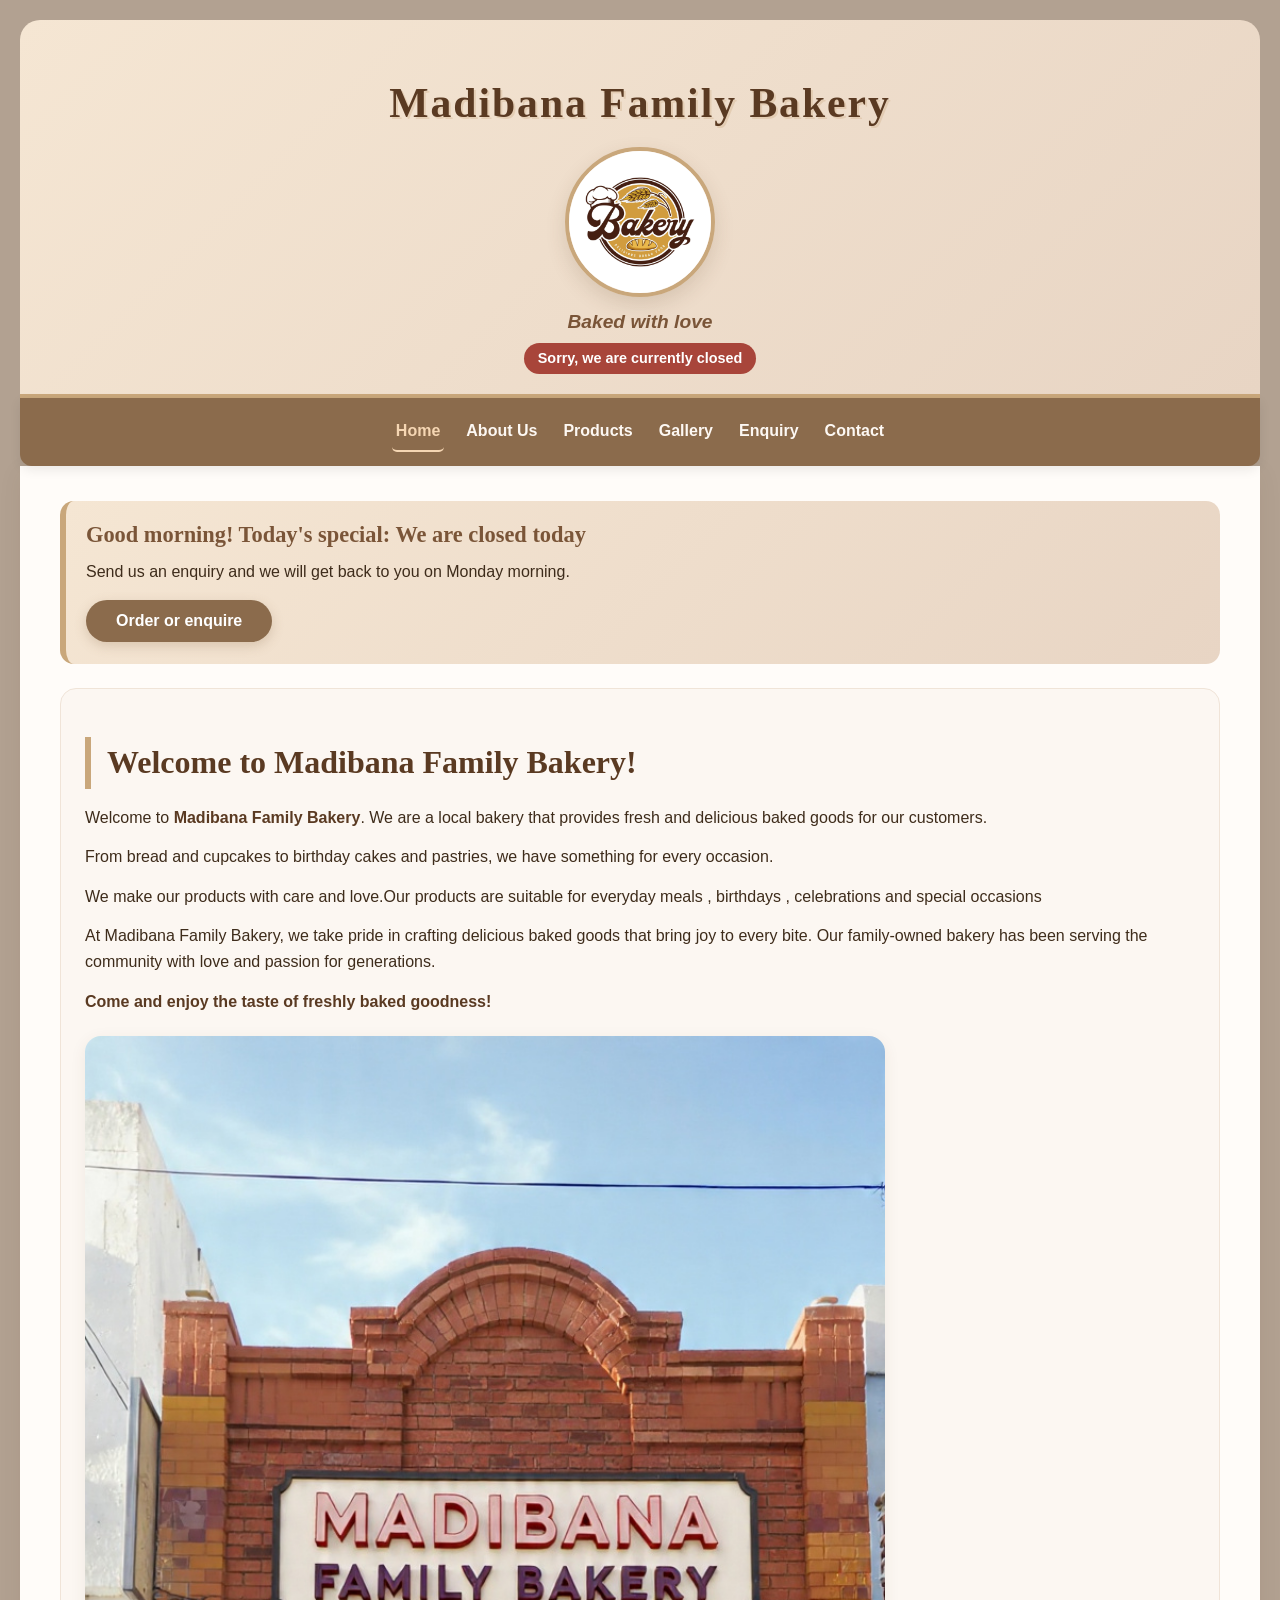
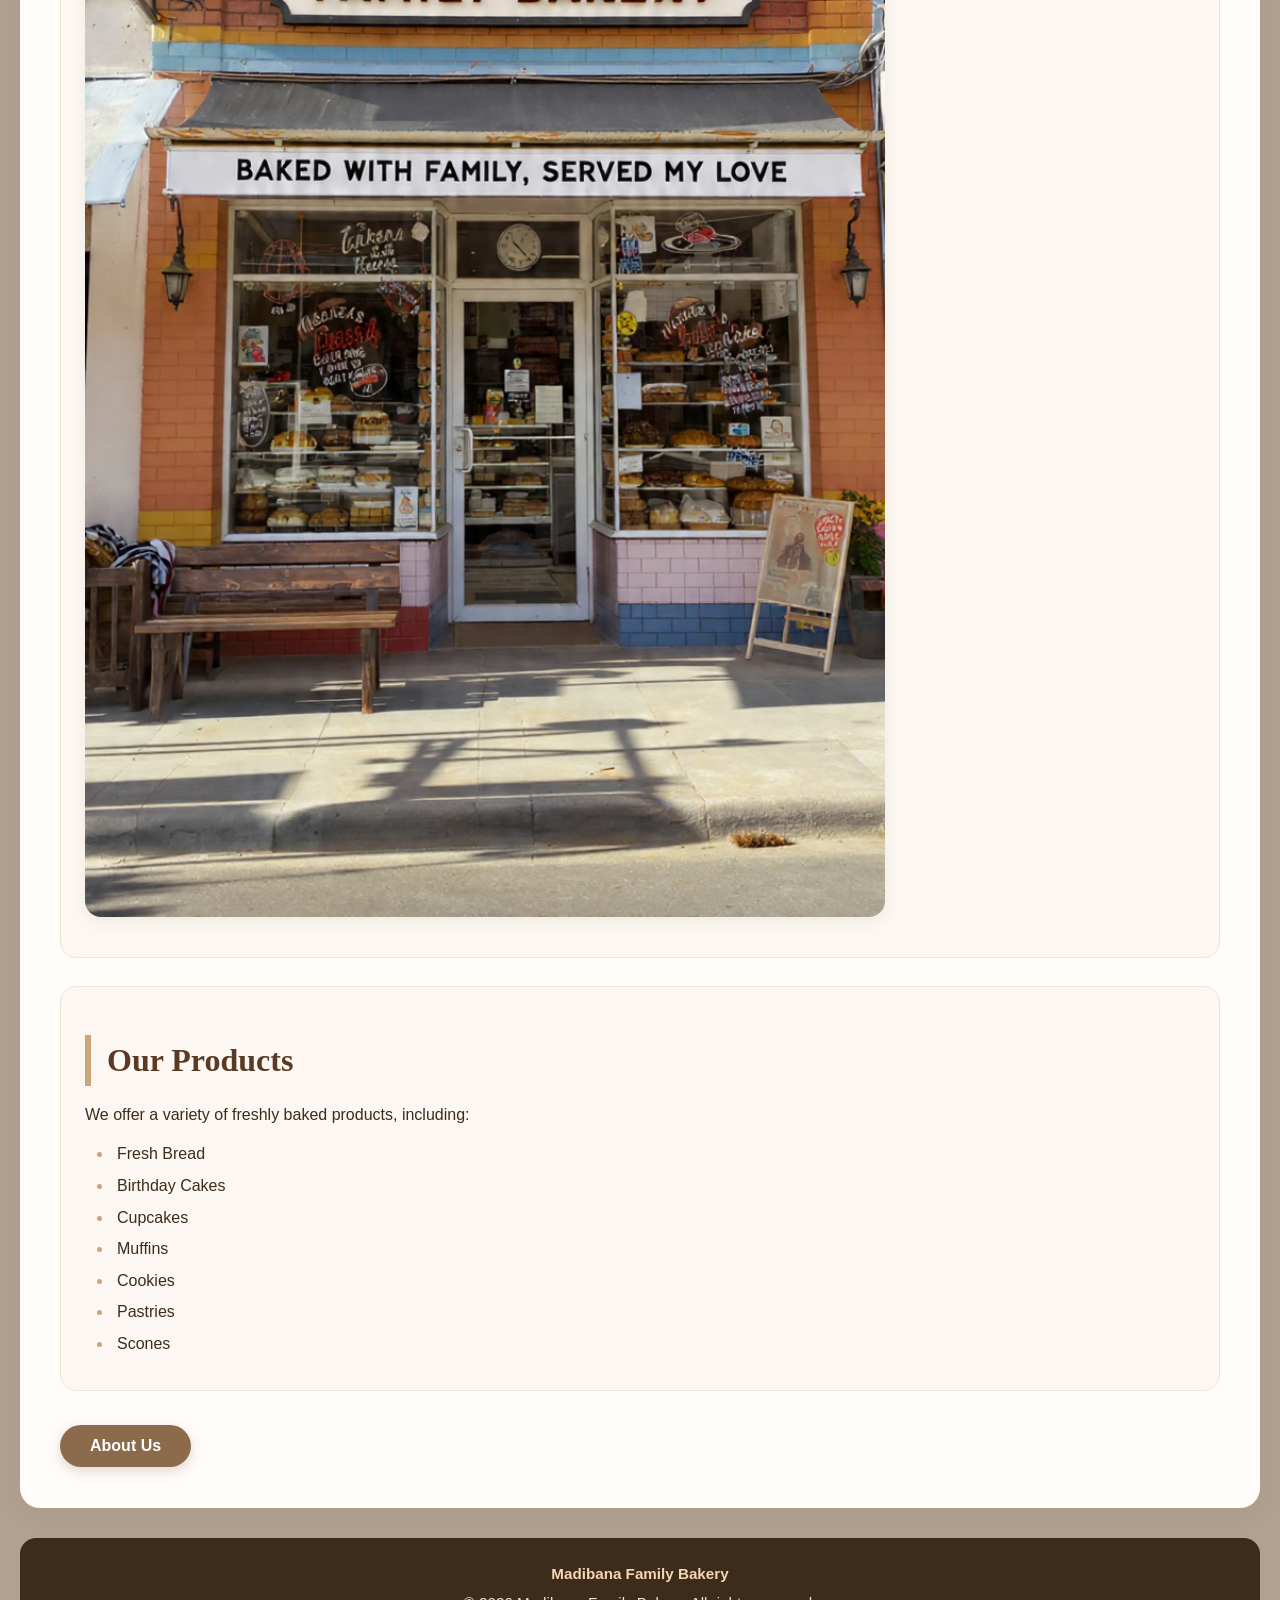
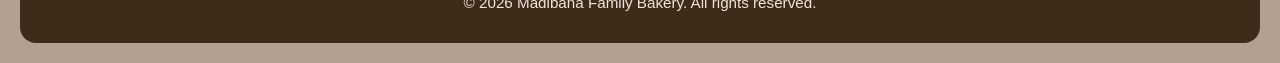
==== commit 23f2817f: "Completed website improvements, SEO, responsive design and JavaScript functionality Completed websit" ====
--- a/index.html
+++ b/index.html
@@ -31,19 +31,19 @@
          <!--logo-->
          <img src ="images/bakery logo.jpg"
          alt="Bakery Logo"
-          width="400" 
-          height="400">
+          width="150" 
+          height="150">
         <!--slogan for the bakery-->
         <p>
             <strong>Baked with love</strong>
         </p>
     </header>
     <!-- Navigation Section -->
-    <nav>
+    
 
         
             <!-- Navigation links to different pages of the website -->
-             <nav aria-label="Main Navigation">
+            <nav  aria-label="Main Navigation">
             <a href="index.html" aria-current="page">Home</a>
             <a href="about.html">About Us</a>
             <a href="product.html">Products</a>
@@ -84,7 +84,8 @@
              <img src="images/image of the bakery.jpg"
              alt="Bakery Image" 
              width="800"
-              height="550">
+              height="550"
+              loading="lazy">
 
          </section>
           <!--
@@ -127,7 +128,7 @@
         </p>
 
         
-        <p>&copy; <span id="Year"></span>
+        <p>&copy; <span id="year"></span>
              Madibana Family Bakery. All rights reserved.</p>
     </footer>
 
--- a/css/style.css
+++ b/css/style.css
@@ -181,7 +181,7 @@
     border-radius: 16px;
     margin-bottom: 28px;
     border: 1px solid #f0e4d8;
-    transition: background  0.2s, border-color 0.2s;
+    transition: background 0.2s, border-color 0.2s;
 }
 
 section:hover {
@@ -483,6 +483,48 @@
     font-size: 1rem;
     color: #5a3a22;
     margin-top: 0.5rem;
+}
+ /* Gallery Lightbox */
+.lightbox {
+    display: none;
+    position: fixed;
+    z-index: 9999;
+    inset: 0;
+    background: rgba(0, 0, 0, 0.9);
+    justify-content: center;
+    align-items: center;
+    padding: 20px;
+}
+
+.lightbox.active {
+    display: flex;
+}
+
+.lightbox img {
+    max-width: 90%;
+    max-height: 85vh;
+    object-fit: contain;
+    border-radius: 10px;
+}
+
+.lightbox-close {
+    position: absolute;
+    top: 20px;
+    right: 30px;
+    color: white;
+    font-size: 40px;
+    cursor: pointer;
+    background: none;
+    border: none;
+}
+
+.gallery-card img {
+    cursor: pointer;
+    transition: transform 0.3s ease;
+}
+
+.gallery-card img:hover {
+    transform: scale(1.04);
 }
 
 /*================================================
@@ -859,5 +901,19 @@
         height: 230px;
     }
 
+    /* Make videos responsive on mobile and desktop */
+    video {
+    max-width: 100%;
+    width: 100%;
+    height: auto;
+    display: block;
+    object-fit: contain;
+}
+
+      video,
+     iframe {
+    box-sizing: border-box;
+}
+
 }
 }
